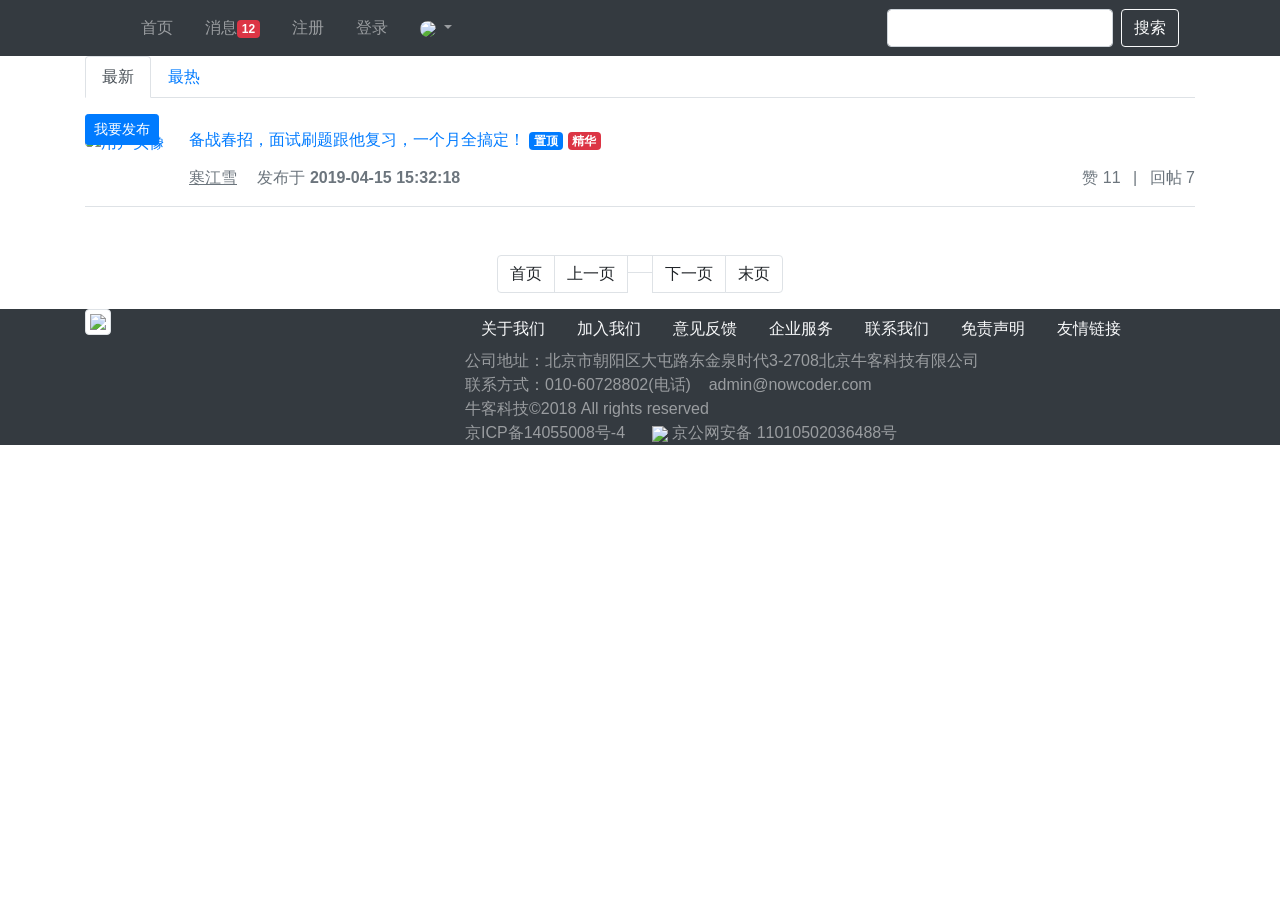
==== src/main/resources/templates/index.html @ 36d795e5 "202501201224" ====
<!doctype html>
<html lang="en" xmlns:th="http://www.thymeleaf.org">
<head>
	<meta charset="utf-8">
	<meta name="viewport" content="width=device-width, initial-scale=1, shrink-to-fit=no">
	<link rel="icon" href="https://static.nowcoder.com/images/logo_87_87.png"/>
	<link rel="stylesheet" href="https://stackpath.bootstrapcdn.com/bootstrap/4.3.1/css/bootstrap.min.css" crossorigin="anonymous">
	<link rel="stylesheet" th:href="@{css/global.css}" />
	<title>牛客网-首页</title>
</head>
<body>	
	<div class="nk-container">
		<!-- 头部 -->
		<header class="bg-dark sticky-top">
			<div class="container">
				<!-- 导航 -->
				<nav class="navbar navbar-expand-lg navbar-dark">
					<!-- logo -->
					<a class="navbar-brand" href="#"></a>
					<button class="navbar-toggler" type="button" data-toggle="collapse" data-target="#navbarSupportedContent" aria-controls="navbarSupportedContent" aria-expanded="false" aria-label="Toggle navigation">
						<span class="navbar-toggler-icon"></span>
					</button>
					<!-- 功能 -->
					<div class="collapse navbar-collapse" id="navbarSupportedContent">
						<ul class="navbar-nav mr-auto">
							<li class="nav-item ml-3 btn-group-vertical">
								<a class="nav-link" href="index.html">首页</a>
							</li>
							<li class="nav-item ml-3 btn-group-vertical">
								<a class="nav-link position-relative" href="site/letter.html">消息<span class="badge badge-danger">12</span></a>
							</li>
							<li class="nav-item ml-3 btn-group-vertical">
								<a class="nav-link" href="site/register.html">注册</a>
							</li>
							<li class="nav-item ml-3 btn-group-vertical">
								<a class="nav-link" href="site/login.html">登录</a>
							</li>
							<li class="nav-item ml-3 btn-group-vertical dropdown">
								<a class="nav-link dropdown-toggle" href="#" id="navbarDropdown" role="button" data-toggle="dropdown" aria-haspopup="true" aria-expanded="false">
									<img src="http://images.nowcoder.com/head/1t.png" class="rounded-circle" style="width:30px;"/>
								</a>
								<div class="dropdown-menu" aria-labelledby="navbarDropdown">
									<a class="dropdown-item text-center" href="site/profile.html">个人主页</a>
									<a class="dropdown-item text-center" href="site/setting.html">账号设置</a>
									<a class="dropdown-item text-center" href="site/login.html">退出登录</a>
									<div class="dropdown-divider"></div>
									<span class="dropdown-item text-center text-secondary">nowcoder</span>
								</div>
							</li>
						</ul>
						<!-- 搜索 -->
						<form class="form-inline my-2 my-lg-0" action="site/search.html">
							<input class="form-control mr-sm-2" type="search" aria-label="Search" />
							<button class="btn btn-outline-light my-2 my-sm-0" type="submit">搜索</button>
						</form>
					</div>
				</nav>
			</div>
		</header>

		<!-- 内容 -->
		<div class="main">
			<div class="container">
				<div class="position-relative">
					<!-- 筛选条件 -->
					<ul class="nav nav-tabs mb-3">
						<li class="nav-item">
							<a class="nav-link active" href="#">最新</a>
						</li>
						<li class="nav-item">
							<a class="nav-link" href="#">最热</a>
						</li>
					</ul>
					<button type="button" class="btn btn-primary btn-sm position-absolute rt-0" data-toggle="modal" data-target="#publishModal">我要发布</button>
				</div>
				<!-- 弹出框 -->
				<div class="modal fade" id="publishModal" tabindex="-1" role="dialog" aria-labelledby="publishModalLabel" aria-hidden="true">
					<div class="modal-dialog modal-lg" role="document">
						<div class="modal-content">
							<div class="modal-header">
								<h5 class="modal-title" id="publishModalLabel">新帖发布</h5>
								<button type="button" class="close" data-dismiss="modal" aria-label="Close">
									<span aria-hidden="true">&times;</span>
								</button>
							</div>
							<div class="modal-body">
								<form>
									<div class="form-group">
										<label for="recipient-name" class="col-form-label">标题：</label>
										<input type="text" class="form-control" id="recipient-name">
									</div>
									<div class="form-group">
										<label for="message-text" class="col-form-label">正文：</label>
										<textarea class="form-control" id="message-text" rows="15"></textarea>
									</div>
								</form>
							</div>
							<div class="modal-footer">
								<button type="button" class="btn btn-secondary" data-dismiss="modal">取消</button>
								<button type="button" class="btn btn-primary" id="publishBtn">发布</button>
							</div>
						</div>
					</div>
				</div>
				<!-- 提示框 -->
				<div class="modal fade" id="hintModal" tabindex="-1" role="dialog" aria-labelledby="hintModalLabel" aria-hidden="true">
					<div class="modal-dialog modal-lg" role="document">
						<div class="modal-content">
							<div class="modal-header">
								<h5 class="modal-title" id="hintModalLabel">提示</h5>
							</div>
							<div class="modal-body" id="hintBody">
								发布完毕!
							</div>
						</div>
					</div>
				</div>
				
				<!-- 帖子列表 -->
				<ul class="list-unstyled">
					<li class="media pb-3 pt-3 mb-3 border-bottom" th:each="map:${discussPosts}">
						<a href="site/profile.html">
							<img th:src="${map.user.headerUrl}" class="mr-4 rounded-circle" alt="用户头像" style="width:50px;height:50px;">
						</a>
						<div class="media-body">
							<h6 class="mt-0 mb-3">
								<a href="#" th:utext="${map.post.title}">备战春招，面试刷题跟他复习，一个月全搞定！</a>
								<span class="badge badge-secondary bg-primary" th:if="${map.post.type==1}">置顶</span>
								<span class="badge badge-secondary bg-danger" th:if="${map.post.status==1}">精华</span>
							</h6>
							<div class="text-muted font-size-12">
								<u class="mr-3" th:utext="${map.user.username}">寒江雪</u> 发布于 <b th:text="${#dates.format(map.post.createTime, 'yyyy-MM-dd HH:mm:ss')}">2019-04-15 15:32:18</b>
								<ul class="d-inline float-right">
									<li class="d-inline ml-2">赞 11</li>
									<li class="d-inline ml-2">|</li>
									<li class="d-inline ml-2">回帖 7</li>
								</ul>
							</div>
						</div>						
					</li>
				</ul>
				<!-- 分页 -->
				<nav class="mt-5" th:if="${page.rows>0}">
					<ul class="pagination justify-content-center">
						<li class="page-item">
							<a class="page-link" th:href="@{${page.path}(currentPage=1)}">首页</a>
						</li>
						<li th:class="|page-item ${page.currentPage==1?'disabled':''}|">
							<a class="page-link" th:href="@{${page.path}(currentPage=${page.currentPage-1})}">上一页</a>
						</li>
						<li th:class="|page-item ${i==page.currentPage?'active':''}|" th:each="i:${#numbers.sequence(page.from, page.to)}">
							<a class="page-link" th:href="@{${page.path}(currentPage=${i})}" th:text="${i}"></a>
						</li>
						<li th:class="|page-item ${page.currentPage==page.total?'disabled':''}|">
							<a class="page-link" th:href="@{${page.path}(currentPage=${page.currentPage+1})}">下一页</a>
						</li>
						<li class="page-item">
							<a class="page-link" th:href="@{${page.path}(currentPage=${page.total})}">末页</a>
						</li>
					</ul>
				</nav>
			</div>
		</div>

		<!-- 尾部 -->
		<footer class="bg-dark">
			<div class="container">
				<div class="row">
					<!-- 二维码 -->
					<div class="col-4 qrcode">
						<img src="https://uploadfiles.nowcoder.com/app/app_download.png" class="img-thumbnail" style="width:136px;" />
					</div>
					<!-- 公司信息 -->
					<div class="col-8 detail-info">
						<div class="row">
							<div class="col">
								<ul class="nav">
									<li class="nav-item">
										<a class="nav-link text-light" href="#">关于我们</a>
									</li>
									<li class="nav-item">
										<a class="nav-link text-light" href="#">加入我们</a>
									</li>
									<li class="nav-item">
										<a class="nav-link text-light" href="#">意见反馈</a>
									</li>
									<li class="nav-item">
										<a class="nav-link text-light" href="#">企业服务</a>
									</li>
									<li class="nav-item">
										<a class="nav-link text-light" href="#">联系我们</a>
									</li>
									<li class="nav-item">
										<a class="nav-link text-light" href="#">免责声明</a>
									</li>
									<li class="nav-item">
										<a class="nav-link text-light" href="#">友情链接</a>
									</li>
								</ul>
							</div>
						</div>
						<div class="row">
							<div class="col">
								<ul class="nav btn-group-vertical company-info">
									<li class="nav-item text-white-50">
										公司地址：北京市朝阳区大屯路东金泉时代3-2708北京牛客科技有限公司
									</li>
									<li class="nav-item text-white-50">
										联系方式：010-60728802(电话)&nbsp;&nbsp;&nbsp;&nbsp;admin@nowcoder.com
									</li>
									<li class="nav-item text-white-50">
										牛客科技©2018 All rights reserved
									</li>
									<li class="nav-item text-white-50">
										京ICP备14055008号-4 &nbsp;&nbsp;&nbsp;&nbsp;
										<img src="http://static.nowcoder.com/company/images/res/ghs.png" style="width:18px;" />
										京公网安备 11010502036488号
									</li>
								</ul>
							</div>
						</div>
					</div>
				</div>
			</div>
		</footer>
	</div>

	<script src="https://code.jquery.com/jquery-3.3.1.min.js" crossorigin="anonymous"></script>
	<script src="https://cdnjs.cloudflare.com/ajax/libs/popper.js/1.14.7/umd/popper.min.js" crossorigin="anonymous"></script>
	<script src="https://stackpath.bootstrapcdn.com/bootstrap/4.3.1/js/bootstrap.min.js" crossorigin="anonymous"></script>
	<script th:src="@{js/global.js}"></script>
	<script th:src="@{js/index.js}"></script>
</body>
</html>
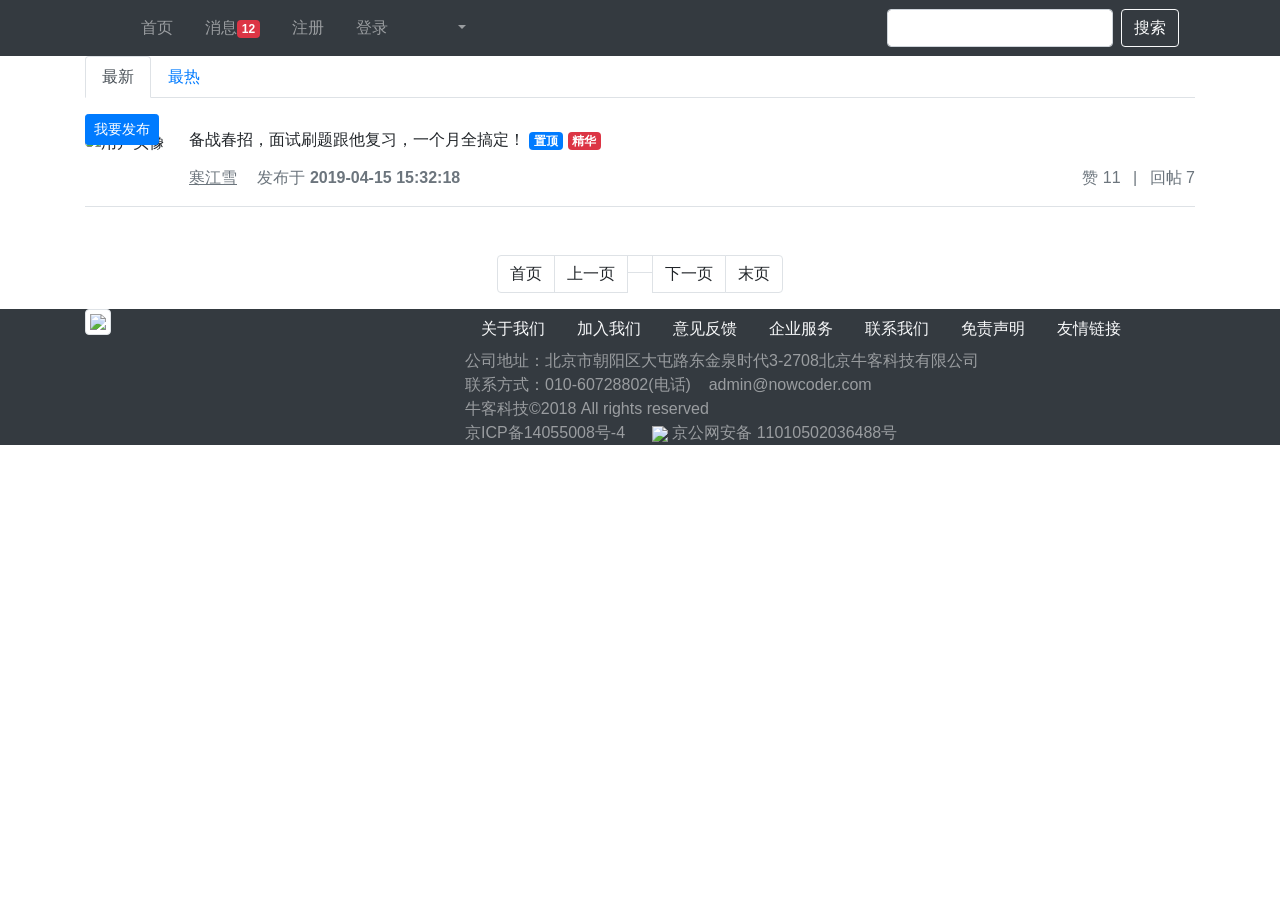
==== commit f6ac3077: "20250209122431" ====
--- a/src/main/resources/templates/index.html
+++ b/src/main/resources/templates/index.html
@@ -1,234 +1,236 @@
-<!doctype html>
-<html lang="en" xmlns:th="http://www.thymeleaf.org">
-<head>
-	<meta charset="utf-8">
-	<meta name="viewport" content="width=device-width, initial-scale=1, shrink-to-fit=no">
-	<link rel="icon" href="https://static.nowcoder.com/images/logo_87_87.png"/>
-	<link rel="stylesheet" href="https://stackpath.bootstrapcdn.com/bootstrap/4.3.1/css/bootstrap.min.css" crossorigin="anonymous">
-	<link rel="stylesheet" th:href="@{css/global.css}" />
-	<title>牛客网-首页</title>
-</head>
-<body>	
-	<div class="nk-container">
-		<!-- 头部 -->
-		<header class="bg-dark sticky-top">
-			<div class="container">
-				<!-- 导航 -->
-				<nav class="navbar navbar-expand-lg navbar-dark">
-					<!-- logo -->
-					<a class="navbar-brand" href="#"></a>
-					<button class="navbar-toggler" type="button" data-toggle="collapse" data-target="#navbarSupportedContent" aria-controls="navbarSupportedContent" aria-expanded="false" aria-label="Toggle navigation">
-						<span class="navbar-toggler-icon"></span>
-					</button>
-					<!-- 功能 -->
-					<div class="collapse navbar-collapse" id="navbarSupportedContent">
-						<ul class="navbar-nav mr-auto">
-							<li class="nav-item ml-3 btn-group-vertical">
-								<a class="nav-link" href="index.html">首页</a>
-							</li>
-							<li class="nav-item ml-3 btn-group-vertical">
-								<a class="nav-link position-relative" href="site/letter.html">消息<span class="badge badge-danger">12</span></a>
-							</li>
-							<li class="nav-item ml-3 btn-group-vertical">
-								<a class="nav-link" href="site/register.html">注册</a>
-							</li>
-							<li class="nav-item ml-3 btn-group-vertical">
-								<a class="nav-link" href="site/login.html">登录</a>
-							</li>
-							<li class="nav-item ml-3 btn-group-vertical dropdown">
-								<a class="nav-link dropdown-toggle" href="#" id="navbarDropdown" role="button" data-toggle="dropdown" aria-haspopup="true" aria-expanded="false">
-									<img src="http://images.nowcoder.com/head/1t.png" class="rounded-circle" style="width:30px;"/>
-								</a>
-								<div class="dropdown-menu" aria-labelledby="navbarDropdown">
-									<a class="dropdown-item text-center" href="site/profile.html">个人主页</a>
-									<a class="dropdown-item text-center" href="site/setting.html">账号设置</a>
-									<a class="dropdown-item text-center" href="site/login.html">退出登录</a>
-									<div class="dropdown-divider"></div>
-									<span class="dropdown-item text-center text-secondary">nowcoder</span>
-								</div>
-							</li>
-						</ul>
-						<!-- 搜索 -->
-						<form class="form-inline my-2 my-lg-0" action="site/search.html">
-							<input class="form-control mr-sm-2" type="search" aria-label="Search" />
-							<button class="btn btn-outline-light my-2 my-sm-0" type="submit">搜索</button>
-						</form>
-					</div>
-				</nav>
-			</div>
-		</header>
-
-		<!-- 内容 -->
-		<div class="main">
-			<div class="container">
-				<div class="position-relative">
-					<!-- 筛选条件 -->
-					<ul class="nav nav-tabs mb-3">
-						<li class="nav-item">
-							<a class="nav-link active" href="#">最新</a>
-						</li>
-						<li class="nav-item">
-							<a class="nav-link" href="#">最热</a>
-						</li>
-					</ul>
-					<button type="button" class="btn btn-primary btn-sm position-absolute rt-0" data-toggle="modal" data-target="#publishModal">我要发布</button>
-				</div>
-				<!-- 弹出框 -->
-				<div class="modal fade" id="publishModal" tabindex="-1" role="dialog" aria-labelledby="publishModalLabel" aria-hidden="true">
-					<div class="modal-dialog modal-lg" role="document">
-						<div class="modal-content">
-							<div class="modal-header">
-								<h5 class="modal-title" id="publishModalLabel">新帖发布</h5>
-								<button type="button" class="close" data-dismiss="modal" aria-label="Close">
-									<span aria-hidden="true">&times;</span>
-								</button>
-							</div>
-							<div class="modal-body">
-								<form>
-									<div class="form-group">
-										<label for="recipient-name" class="col-form-label">标题：</label>
-										<input type="text" class="form-control" id="recipient-name">
-									</div>
-									<div class="form-group">
-										<label for="message-text" class="col-form-label">正文：</label>
-										<textarea class="form-control" id="message-text" rows="15"></textarea>
-									</div>
-								</form>
-							</div>
-							<div class="modal-footer">
-								<button type="button" class="btn btn-secondary" data-dismiss="modal">取消</button>
-								<button type="button" class="btn btn-primary" id="publishBtn">发布</button>
-							</div>
-						</div>
-					</div>
-				</div>
-				<!-- 提示框 -->
-				<div class="modal fade" id="hintModal" tabindex="-1" role="dialog" aria-labelledby="hintModalLabel" aria-hidden="true">
-					<div class="modal-dialog modal-lg" role="document">
-						<div class="modal-content">
-							<div class="modal-header">
-								<h5 class="modal-title" id="hintModalLabel">提示</h5>
-							</div>
-							<div class="modal-body" id="hintBody">
-								发布完毕!
-							</div>
-						</div>
-					</div>
-				</div>
-				
-				<!-- 帖子列表 -->
-				<ul class="list-unstyled">
-					<li class="media pb-3 pt-3 mb-3 border-bottom" th:each="map:${discussPosts}">
-						<a href="site/profile.html">
-							<img th:src="${map.user.headerUrl}" class="mr-4 rounded-circle" alt="用户头像" style="width:50px;height:50px;">
-						</a>
-						<div class="media-body">
-							<h6 class="mt-0 mb-3">
-								<a href="#" th:utext="${map.post.title}">备战春招，面试刷题跟他复习，一个月全搞定！</a>
-								<span class="badge badge-secondary bg-primary" th:if="${map.post.type==1}">置顶</span>
-								<span class="badge badge-secondary bg-danger" th:if="${map.post.status==1}">精华</span>
-							</h6>
-							<div class="text-muted font-size-12">
-								<u class="mr-3" th:utext="${map.user.username}">寒江雪</u> 发布于 <b th:text="${#dates.format(map.post.createTime, 'yyyy-MM-dd HH:mm:ss')}">2019-04-15 15:32:18</b>
-								<ul class="d-inline float-right">
-									<li class="d-inline ml-2">赞 11</li>
-									<li class="d-inline ml-2">|</li>
-									<li class="d-inline ml-2">回帖 7</li>
-								</ul>
-							</div>
-						</div>						
-					</li>
-				</ul>
-				<!-- 分页 -->
-				<nav class="mt-5" th:if="${page.rows>0}">
-					<ul class="pagination justify-content-center">
-						<li class="page-item">
-							<a class="page-link" th:href="@{${page.path}(currentPage=1)}">首页</a>
-						</li>
-						<li th:class="|page-item ${page.currentPage==1?'disabled':''}|">
-							<a class="page-link" th:href="@{${page.path}(currentPage=${page.currentPage-1})}">上一页</a>
-						</li>
-						<li th:class="|page-item ${i==page.currentPage?'active':''}|" th:each="i:${#numbers.sequence(page.from, page.to)}">
-							<a class="page-link" th:href="@{${page.path}(currentPage=${i})}" th:text="${i}"></a>
-						</li>
-						<li th:class="|page-item ${page.currentPage==page.total?'disabled':''}|">
-							<a class="page-link" th:href="@{${page.path}(currentPage=${page.currentPage+1})}">下一页</a>
-						</li>
-						<li class="page-item">
-							<a class="page-link" th:href="@{${page.path}(currentPage=${page.total})}">末页</a>
-						</li>
-					</ul>
-				</nav>
-			</div>
-		</div>
-
-		<!-- 尾部 -->
-		<footer class="bg-dark">
-			<div class="container">
-				<div class="row">
-					<!-- 二维码 -->
-					<div class="col-4 qrcode">
-						<img src="https://uploadfiles.nowcoder.com/app/app_download.png" class="img-thumbnail" style="width:136px;" />
-					</div>
-					<!-- 公司信息 -->
-					<div class="col-8 detail-info">
-						<div class="row">
-							<div class="col">
-								<ul class="nav">
-									<li class="nav-item">
-										<a class="nav-link text-light" href="#">关于我们</a>
-									</li>
-									<li class="nav-item">
-										<a class="nav-link text-light" href="#">加入我们</a>
-									</li>
-									<li class="nav-item">
-										<a class="nav-link text-light" href="#">意见反馈</a>
-									</li>
-									<li class="nav-item">
-										<a class="nav-link text-light" href="#">企业服务</a>
-									</li>
-									<li class="nav-item">
-										<a class="nav-link text-light" href="#">联系我们</a>
-									</li>
-									<li class="nav-item">
-										<a class="nav-link text-light" href="#">免责声明</a>
-									</li>
-									<li class="nav-item">
-										<a class="nav-link text-light" href="#">友情链接</a>
-									</li>
-								</ul>
-							</div>
-						</div>
-						<div class="row">
-							<div class="col">
-								<ul class="nav btn-group-vertical company-info">
-									<li class="nav-item text-white-50">
-										公司地址：北京市朝阳区大屯路东金泉时代3-2708北京牛客科技有限公司
-									</li>
-									<li class="nav-item text-white-50">
-										联系方式：010-60728802(电话)&nbsp;&nbsp;&nbsp;&nbsp;admin@nowcoder.com
-									</li>
-									<li class="nav-item text-white-50">
-										牛客科技©2018 All rights reserved
-									</li>
-									<li class="nav-item text-white-50">
-										京ICP备14055008号-4 &nbsp;&nbsp;&nbsp;&nbsp;
-										<img src="http://static.nowcoder.com/company/images/res/ghs.png" style="width:18px;" />
-										京公网安备 11010502036488号
-									</li>
-								</ul>
-							</div>
-						</div>
-					</div>
-				</div>
-			</div>
-		</footer>
-	</div>
-
-	<script src="https://code.jquery.com/jquery-3.3.1.min.js" crossorigin="anonymous"></script>
-	<script src="https://cdnjs.cloudflare.com/ajax/libs/popper.js/1.14.7/umd/popper.min.js" crossorigin="anonymous"></script>
-	<script src="https://stackpath.bootstrapcdn.com/bootstrap/4.3.1/js/bootstrap.min.js" crossorigin="anonymous"></script>
-	<script th:src="@{js/global.js}"></script>
-	<script th:src="@{js/index.js}"></script>
-</body>
-</html>
+<!doctype html>
+<html lang="en" xmlns:th="http://www.thymeleaf.org">
+<head>
+	<meta charset="utf-8">
+	<meta name="viewport" content="width=device-width, initial-scale=1, shrink-to-fit=no">
+	<link rel="icon" href="https://static.nowcoder.com/images/logo_87_87.png"/>
+	<link rel="stylesheet" href="https://stackpath.bootstrapcdn.com/bootstrap/4.3.1/css/bootstrap.min.css" crossorigin="anonymous">
+	<link rel="stylesheet" th:href="@{css/global.css}" />
+	<title>牛客网-首页</title>
+</head>
+<body>	
+	<div class="nk-container">
+		<!-- 头部 -->
+		<header class="bg-dark sticky-top" th:fragment="header">
+			<div class="container">
+				<!-- 导航 -->
+				<nav class="navbar navbar-expand-lg navbar-dark">
+					<!-- logo -->
+					<a class="navbar-brand" href="#"></a>
+					<button class="navbar-toggler" type="button" data-toggle="collapse" data-target="#navbarSupportedContent" aria-controls="navbarSupportedContent" aria-expanded="false" aria-label="Toggle navigation">
+						<span class="navbar-toggler-icon"></span>
+					</button>
+					<!-- 功能 -->
+					<div class="collapse navbar-collapse" id="navbarSupportedContent">
+						<ul class="navbar-nav mr-auto">
+							<li class="nav-item ml-3 btn-group-vertical">
+								<a class="nav-link" th:href="@{/index}">首页</a>
+							</li>
+							<li class="nav-item ml-3 btn-group-vertical" th:if="${loginUser!=null}">
+								<a class="nav-link position-relative" th:href="@{/letter/list}">消息<span class="badge badge-danger">12</span></a>
+							</li>
+							<li class="nav-item ml-3 btn-group-vertical" th:if="${loginUser==null}">
+								<a class="nav-link" th:href="@{/register}">注册</a>
+							</li>
+							<li class="nav-item ml-3 btn-group-vertical" th:if="${loginUser==null}">
+								<a class="nav-link" th:href="@{/login}">登录</a>
+							</li>
+							<li class="nav-item ml-3 btn-group-vertical dropdown" th:if="${loginUser!=null}">
+								<a class="nav-link dropdown-toggle" href="#" id="navbarDropdown" role="button" data-toggle="dropdown" aria-haspopup="true" aria-expanded="false">
+									<img th:src="${loginUser.headerUrl}" class="rounded-circle" style="width:30px;"/>
+								</a>
+								<div class="dropdown-menu" aria-labelledby="navbarDropdown">
+									<a class="dropdown-item text-center" th:href="@{|/user/profile/${loginUser.id}|}">个人主页</a>
+									<a class="dropdown-item text-center" th:href="@{/user/setting}">账号设置</a>
+									<a class="dropdown-item text-center" th:href="@{/logout}">退出登录</a>
+									<div class="dropdown-divider"></div>
+									<span class="dropdown-item text-center text-secondary" th:utext="${loginUser.username}">nowcoder</span>
+								</div>
+							</li>
+						</ul>
+						<!-- 搜索 -->
+						<form class="form-inline my-2 my-lg-0" action="site/search.html">
+							<input class="form-control mr-sm-2" type="search" aria-label="Search" />
+							<button class="btn btn-outline-light my-2 my-sm-0" type="submit">搜索</button>
+						</form>
+					</div>
+				</nav>
+			</div>
+		</header>
+
+		<!-- 内容 -->
+		<div class="main">
+			<div class="container">
+				<div class="position-relative">
+					<!-- 筛选条件 -->
+					<ul class="nav nav-tabs mb-3">
+						<li class="nav-item">
+							<a class="nav-link active" href="#">最新</a>
+						</li>
+						<li class="nav-item">
+							<a class="nav-link" href="#">最热</a>
+						</li>
+					</ul>
+					<button type="button" class="btn btn-primary btn-sm position-absolute rt-0"
+							data-toggle="modal" data-target="#publishModal"
+							th:if="${loginUser != null}">我要发布</button>
+				</div>
+				<!-- 弹出框 -->
+				<div class="modal fade" id="publishModal" tabindex="-1" role="dialog" aria-labelledby="publishModalLabel" aria-hidden="true">
+					<div class="modal-dialog modal-lg" role="document">
+						<div class="modal-content">
+							<div class="modal-header">
+								<h5 class="modal-title" id="publishModalLabel">新帖发布</h5>
+								<button type="button" class="close" data-dismiss="modal" aria-label="Close">
+									<span aria-hidden="true">&times;</span>
+								</button>
+							</div>
+							<div class="modal-body">
+								<form>
+									<div class="form-group">
+										<label for="recipient-name" class="col-form-label">标题：</label>
+										<input type="text" class="form-control" id="recipient-name">
+									</div>
+									<div class="form-group">
+										<label for="message-text" class="col-form-label">正文：</label>
+										<textarea class="form-control" id="message-text" rows="15"></textarea>
+									</div>
+								</form>
+							</div>
+							<div class="modal-footer">
+								<button type="button" class="btn btn-secondary" data-dismiss="modal">取消</button>
+								<button type="button" class="btn btn-primary" id="publishBtn">发布</button>
+							</div>
+						</div>
+					</div>
+				</div>
+				<!-- 提示框 -->
+				<div class="modal fade" id="hintModal" tabindex="-1" role="dialog" aria-labelledby="hintModalLabel" aria-hidden="true">
+					<div class="modal-dialog modal-lg" role="document">
+						<div class="modal-content">
+							<div class="modal-header">
+								<h5 class="modal-title" id="hintModalLabel">提示</h5>
+							</div>
+							<div class="modal-body" id="hintBody">
+								发布完毕!
+							</div>
+						</div>
+					</div>
+				</div>
+				
+				<!-- 帖子列表 -->
+				<ul class="list-unstyled">
+					<li class="media pb-3 pt-3 mb-3 border-bottom" th:each="map:${discussPosts}">
+						<a th:href="@{|/user/profile/${map.user.id}|}">
+							<img th:src="${map.user.headerUrl}" class="mr-4 rounded-circle" alt="用户头像" style="width:50px;height:50px;">
+						</a>
+						<div class="media-body">
+							<h6 class="mt-0 mb-3">
+								<a th:href="@{|/discuss/detail/${map.post.id}|}" th:utext="${map.post.title}">备战春招，面试刷题跟他复习，一个月全搞定！</a>
+								<span class="badge badge-secondary bg-primary" th:if="${map.post.type==1}">置顶</span>
+								<span class="badge badge-secondary bg-danger" th:if="${map.post.status==1}">精华</span>
+							</h6>
+							<div class="text-muted font-size-12">
+								<u class="mr-3" th:utext="${map.user.username}">寒江雪</u> 发布于 <b th:text="${#dates.format(map.post.createTime, 'yyyy-MM-dd HH:mm:ss')}">2019-04-15 15:32:18</b>
+								<ul class="d-inline float-right">
+									<li class="d-inline ml-2">赞 <span th:text="${map.likeCount}">11</span></li>
+									<li class="d-inline ml-2">|</li>
+									<li class="d-inline ml-2">回帖 <span th:text="${map.post.commentCount}">7</span></li>
+								</ul>
+							</div>
+						</div>
+					</li>
+				</ul>
+				<!-- 分页 -->
+				<nav class="mt-5" th:if="${page.rows>0}" th:fragment="pagination">
+					<ul class="pagination justify-content-center">
+						<li class="page-item">
+							<a class="page-link" th:href="@{${page.path}(currentPage=1)}">首页</a>
+						</li>
+						<li th:class="|page-item ${page.currentPage==1?'disabled':''}|">
+							<a class="page-link" th:href="@{${page.path}(currentPage=${page.currentPage-1})}">上一页</a>
+						</li>
+						<li th:class="|page-item ${i==page.currentPage?'active':''}|" th:each="i:${#numbers.sequence(page.from, page.to)}">
+							<a class="page-link" th:href="@{${page.path}(currentPage=${i})}" th:text="${i}"></a>
+						</li>
+						<li th:class="|page-item ${page.currentPage==page.total?'disabled':''}|">
+							<a class="page-link" th:href="@{${page.path}(currentPage=${page.currentPage+1})}">下一页</a>
+						</li>
+						<li class="page-item">
+							<a class="page-link" th:href="@{${page.path}(currentPage=${page.total})}">末页</a>
+						</li>
+					</ul>
+				</nav>
+			</div>
+		</div>
+
+		<!-- 尾部 -->
+		<footer class="bg-dark">
+			<div class="container">
+				<div class="row">
+					<!-- 二维码 -->
+					<div class="col-4 qrcode">
+						<img src="https://uploadfiles.nowcoder.com/app/app_download.png" class="img-thumbnail" style="width:136px;" />
+					</div>
+					<!-- 公司信息 -->
+					<div class="col-8 detail-info">
+						<div class="row">
+							<div class="col">
+								<ul class="nav">
+									<li class="nav-item">
+										<a class="nav-link text-light" href="#">关于我们</a>
+									</li>
+									<li class="nav-item">
+										<a class="nav-link text-light" href="#">加入我们</a>
+									</li>
+									<li class="nav-item">
+										<a class="nav-link text-light" href="#">意见反馈</a>
+									</li>
+									<li class="nav-item">
+										<a class="nav-link text-light" href="#">企业服务</a>
+									</li>
+									<li class="nav-item">
+										<a class="nav-link text-light" href="#">联系我们</a>
+									</li>
+									<li class="nav-item">
+										<a class="nav-link text-light" href="#">免责声明</a>
+									</li>
+									<li class="nav-item">
+										<a class="nav-link text-light" href="#">友情链接</a>
+									</li>
+								</ul>
+							</div>
+						</div>
+						<div class="row">
+							<div class="col">
+								<ul class="nav btn-group-vertical company-info">
+									<li class="nav-item text-white-50">
+										公司地址：北京市朝阳区大屯路东金泉时代3-2708北京牛客科技有限公司
+									</li>
+									<li class="nav-item text-white-50">
+										联系方式：010-60728802(电话)&nbsp;&nbsp;&nbsp;&nbsp;admin@nowcoder.com
+									</li>
+									<li class="nav-item text-white-50">
+										牛客科技©2018 All rights reserved
+									</li>
+									<li class="nav-item text-white-50">
+										京ICP备14055008号-4 &nbsp;&nbsp;&nbsp;&nbsp;
+										<img src="http://static.nowcoder.com/company/images/res/ghs.png" style="width:18px;" />
+										京公网安备 11010502036488号
+									</li>
+								</ul>
+							</div>
+						</div>
+					</div>
+				</div>
+			</div>
+		</footer>
+	</div>
+
+	<script src="https://code.jquery.com/jquery-3.3.1.min.js" crossorigin="anonymous"></script>
+	<script src="https://cdnjs.cloudflare.com/ajax/libs/popper.js/1.14.7/umd/popper.min.js" crossorigin="anonymous"></script>
+	<script src="https://stackpath.bootstrapcdn.com/bootstrap/4.3.1/js/bootstrap.min.js" crossorigin="anonymous"></script>
+	<script th:src="@{js/global.js}"></script>
+	<script th:src="@{js/index.js}"></script>
+</body>
+</html>
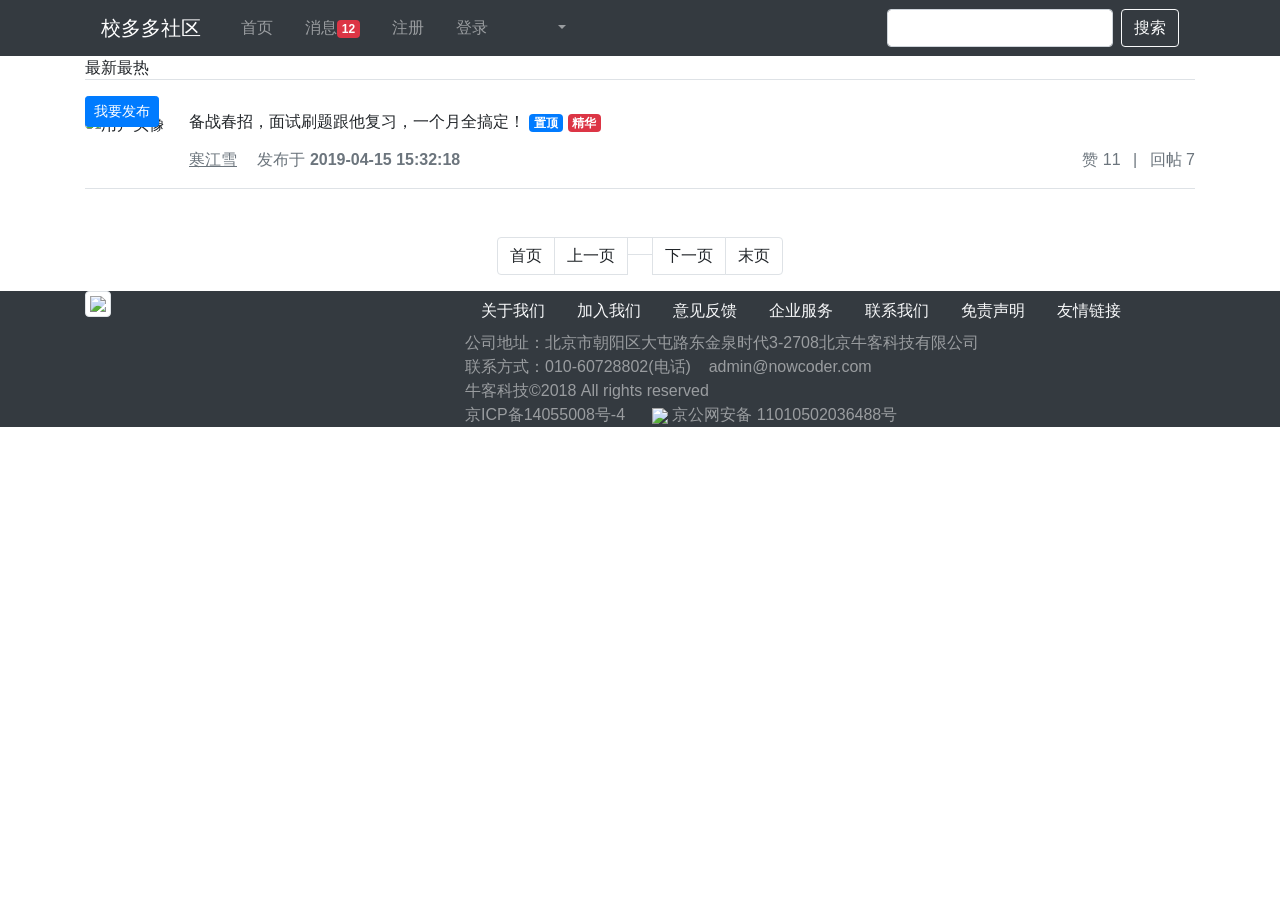
==== commit ae13117d: "20250211232039" ====
--- a/src/main/resources/templates/index.html
+++ b/src/main/resources/templates/index.html
@@ -3,10 +3,15 @@
 <head>
 	<meta charset="utf-8">
 	<meta name="viewport" content="width=device-width, initial-scale=1, shrink-to-fit=no">
+
+	<!--访问该页面时，在此处生成CSRF令牌	-->
+<!--	<meta name="_csrf" th:content="${_csrf.token}">-->
+<!--	<meta name="_csrf_header" th:content="${_csrf.headerName}">-->
+
 	<link rel="icon" href="https://static.nowcoder.com/images/logo_87_87.png"/>
 	<link rel="stylesheet" href="https://stackpath.bootstrapcdn.com/bootstrap/4.3.1/css/bootstrap.min.css" crossorigin="anonymous">
 	<link rel="stylesheet" th:href="@{css/global.css}" />
-	<title>牛客网-首页</title>
+	<title>校多多社区-首页</title>
 </head>
 <body>	
 	<div class="nk-container">
@@ -16,10 +21,11 @@
 				<!-- 导航 -->
 				<nav class="navbar navbar-expand-lg navbar-dark">
 					<!-- logo -->
-					<a class="navbar-brand" href="#"></a>
-					<button class="navbar-toggler" type="button" data-toggle="collapse" data-target="#navbarSupportedContent" aria-controls="navbarSupportedContent" aria-expanded="false" aria-label="Toggle navigation">
-						<span class="navbar-toggler-icon"></span>
-					</button>
+<!--					<a class="navbar-brand" href="#"></a>-->
+					<a class="navbar-brand" href="#">校多多社区</a>
+<!--					<button class="navbar-toggler" type="button" data-toggle="collapse" data-target="#navbarSupportedContent" aria-controls="navbarSupportedContent" aria-expanded="false" aria-label="Toggle navigation">-->
+<!--						<span class="navbar-toggler-icon"></span>-->
+<!--					</button>-->
 					<!-- 功能 -->
 					<div class="collapse navbar-collapse" id="navbarSupportedContent">
 						<ul class="navbar-nav mr-auto">
@@ -27,7 +33,8 @@
 								<a class="nav-link" th:href="@{/index}">首页</a>
 							</li>
 							<li class="nav-item ml-3 btn-group-vertical" th:if="${loginUser!=null}">
-								<a class="nav-link position-relative" th:href="@{/letter/list}">消息<span class="badge badge-danger">12</span></a>
+								<a class="nav-link position-relative" th:href="@{/letter/list}">消息<span class="badge badge-danger"
+								th:text="${allUnreadCount!=0?allUnreadCount:''}">12</span></a>
 							</li>
 							<li class="nav-item ml-3 btn-group-vertical" th:if="${loginUser==null}">
 								<a class="nav-link" th:href="@{/register}">注册</a>
@@ -49,8 +56,8 @@
 							</li>
 						</ul>
 						<!-- 搜索 -->
-						<form class="form-inline my-2 my-lg-0" action="site/search.html">
-							<input class="form-control mr-sm-2" type="search" aria-label="Search" />
+						<form class="form-inline my-2 my-lg-0" method="get" th:action="@{/search}">
+							<input class="form-control mr-sm-2" type="search" aria-label="Search" name="keyword" th:value="${keyword}"/>
 							<button class="btn btn-outline-light my-2 my-sm-0" type="submit">搜索</button>
 						</form>
 					</div>
@@ -65,10 +72,10 @@
 					<!-- 筛选条件 -->
 					<ul class="nav nav-tabs mb-3">
 						<li class="nav-item">
-							<a class="nav-link active" href="#">最新</a>
+							<a th:class="|nav-link ${orderMode==0?'active':''}|" th:href="@{/index(orderMode=0)}">最新</a>
 						</li>
 						<li class="nav-item">
-							<a class="nav-link" href="#">最热</a>
+							<a th:class="|nav-link ${orderMode==1?'active':''}|" th:href="@{/index(orderMode=1)}">最热</a>
 						</li>
 					</ul>
 					<button type="button" class="btn btn-primary btn-sm position-absolute rt-0"
